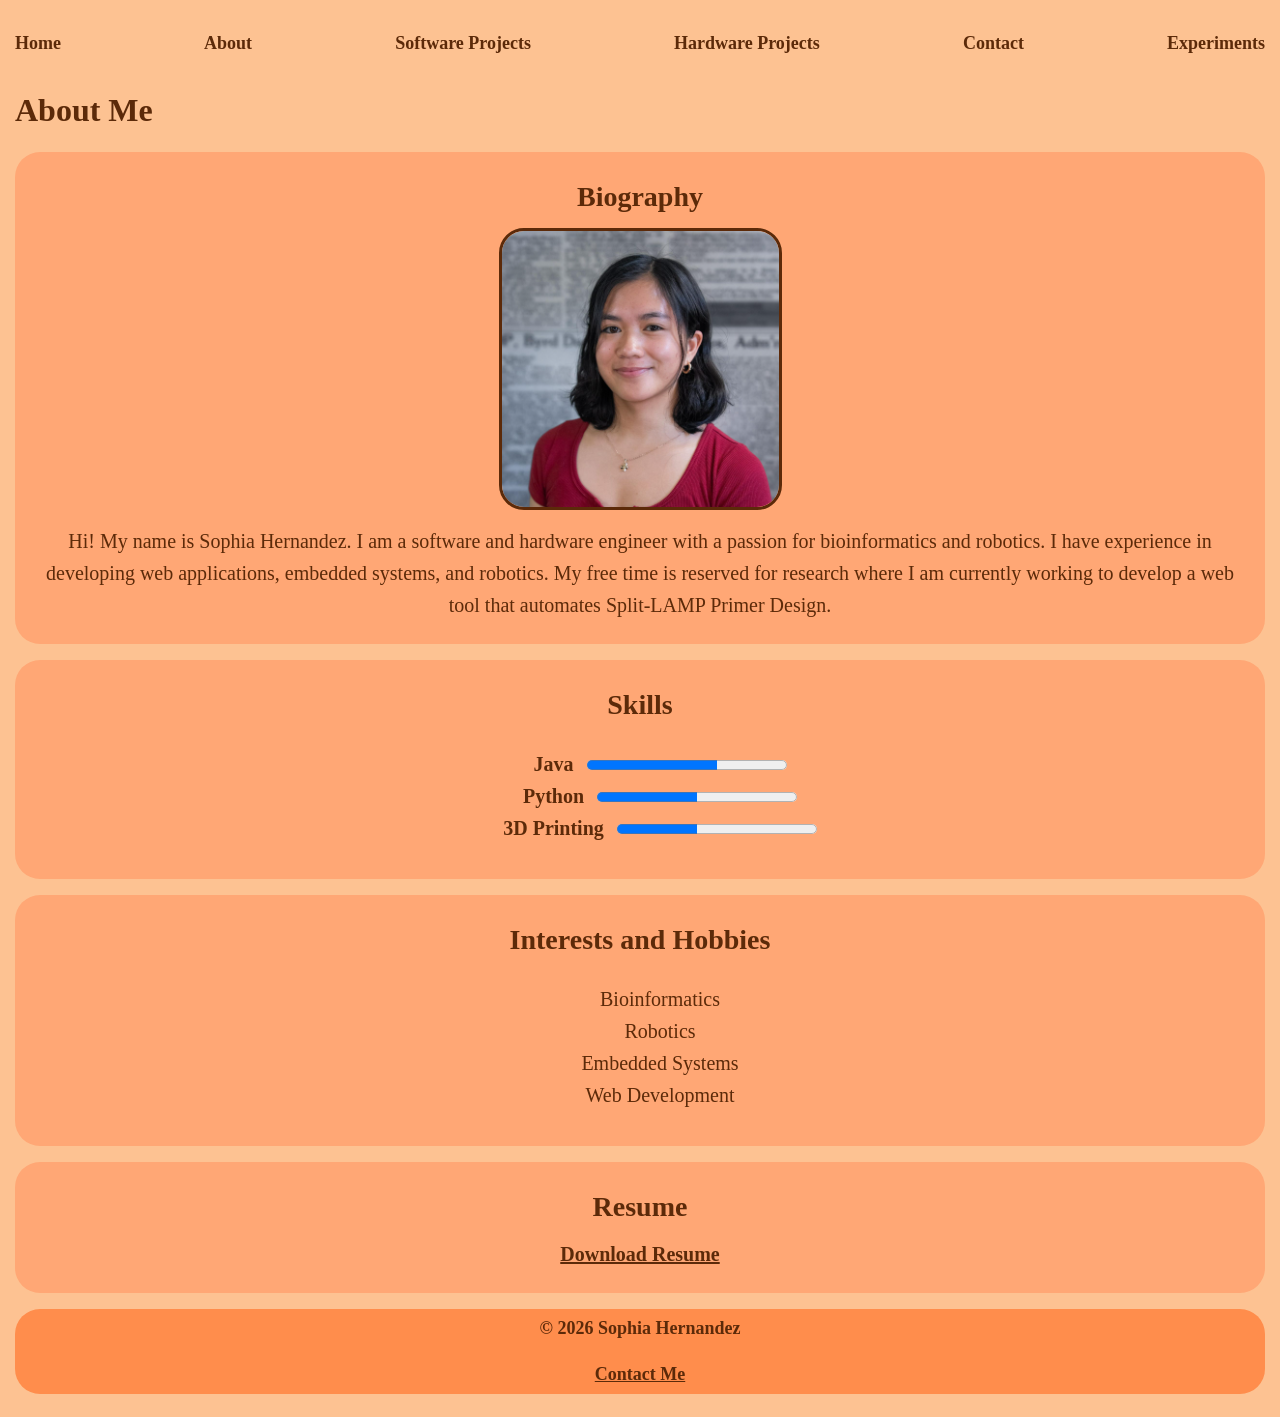
==== about.html @ c89c176f "Copy over hw3 onto hw4" ====
<!DOCTYPE html>
<html lang="en">
<head>
    <meta charset="UTF-8">
    <meta name="viewport" content="width=device-width, initial-scale=1.0">

    <title>About | Sophia Hernandez</title>
    <link rel="stylesheet" href="styles.css">
</head>

<body>
    <header>
        <nav>
            <ul>
                <li><a href="index.html">Home</a></li>
                <li><a href="about.html">About</a></li>
                <li><a href="software.html">Software Projects</a></li>
                <li><a href="hardware.html">Hardware Projects</a></li>
                <li><a href="contact.html">Contact</a></li>
                <li><a href="experiments.html">Experiments</a></li>
            </ul>
        </nav>

    </header>

    <main>
        <h2>About Me</h2>

        <section>
            <h3>Biography</h3>
            <img src="images/portrait-sophia.png" alt="Sophia smiling and wearing a red shirt.">
            <p>
                Hi! My name is Sophia Hernandez. I am a software and hardware engineer with a passion for bioinformatics and robotics.
                I have experience in developing web applications, embedded systems, and robotics. My free time is reserved for research where
                I am currently working to develop a web tool that automates Split-LAMP Primer Design.
            </p>
        </section>
        
        <section>
            <h3>Skills</h3>
            <ul>
                <li>
                    <label for="skill-java">Java</label>
                    <progress id="skill-java" value="65" max="100"></progress>
                </li>
                <li>
                    <label for="skill-python">Python</label>
                    <progress id="skill-python" value="50" max="100"></progress>
                </li>
                <li>
                    <label for="skill-3D-printing">3D Printing</label>
                    <progress id="skill-3D-printing" value="40" max="100"></progress>
                </li>
            </ul>
        </section>

        <section>
            <h3>Interests and Hobbies</h3>
            <ul>
                <li>Bioinformatics</li>
                <li>Robotics</li>
                <li>Embedded Systems</li>
                <li>Web Development</li>
            </ul>
        </section>

        <section>
            <h3>Resume</h3>
            <p><a href="resume.pdf" target="_blank" rel="noopener noreferrer">Download Resume</a></p>
        </section>
    </main>

    <footer>
        <p>&copy; 2026 Sophia Hernandez</p>
        <p><a href="contact.html">Contact Me</a></p>
    </footer>
</body>
</html>
---- styles.css ----
/* Custom Properties on Root */

:root {
    /* Colors */
    --color-bg: rgb(253, 194, 146); /* softer background */
    --color-section-bg: rgb(255, 167, 117);
    --color-blocks: rgb(255, 141, 76);
    --color-text: rgb(92, 42, 9);
    --color-button: rgb(255, 115, 34);
    --color-button-border: rgb(240, 97, 2);

    /* Font Stack */
    --font-all: "Times New Roman", Times, serif;
    --font18: 1.125rem;

    /* Layout Value */
    --max-width: 1500px;
    --padding: 15px;
    --border-rad: 25px;
}

/* Body Styles */
body {
    /* Typography and Inheritance Section */
    background-color: var(--color-bg);
    font-family: var(--font-all);
    color: var(--color-text);
    line-height: 1.6;

    /* Layout and Box Model */
    max-width: var(--max-width);
    margin: 0 auto; /* 0's at the top and bottom and centers page */
    padding: var(--padding);
}

/* Headers  */
h1 {
    color: var(--color-text);
    font-size: 2.5rem;
    margin-top: 1rem;
    margin-bottom: 1rem;
}

h2 {
    color: var(--color-text);
    font-size: 2rem;
    margin-top: 0.75rem;
    margin-bottom: 0.75rem;
}

h3 {
    color: var(--color-text);
    font-size: 1.75rem;
    margin-top: 0.5rem;
    margin-bottom: 0.5rem;
}

h4 {
    color: var(--color-text);
    font-size: 1.5rem;
    margin-top: 0.5rem;
    margin-bottom: 0.5rem;
}

p {
    color: var(--color-text);
    font-size: 1.25rem;
    margin-top: 0.5rem;
    margin-bottom: 0.5rem;
}

section {
    background-color: var(--color-section-bg);
    border-radius: 25px;
    padding: var(--padding);
    margin-top: 1rem;
    margin-bottom: 1rem;

    justify-content: center;
    text-align: center;
}

section h2 {
    background-color: var(--color-blocks);
    border-radius: 25px;
    margin: 10px;
    padding: 10px;
}

section > ul {
    list-style: none;
}

label {
    font-size: 1.25rem;
}

section li label {
    font-size: 1.25rem;
    font-weight: bold;
}

ol {
    list-style: none;
    font-size: 1.25rem;
}

ul {
    font-size: 1.25rem;
}

/* Navigation */
nav {
    gap: 0;
}
/* Selectors in Context */
nav > ul{ /* This is a child combinator which targets the ul tag and it is a child of nav*/
    list-style: none;
    margin: 0;
    padding: 0; /* Padding to the left and right*/
    flex-wrap: wrap;
    display: flex;
    justify-content: space-between;
}

nav li {
    margin: 0;
    padding: 0;
}

nav li h1 {
    font-size: 2.25rem;
    color: var(--color-text);
    text-decoration-line: none;
    font-weight: bold;

    margin: 0;
    
    flex-wrap: wrap;
    display: flex;
    justify-content: left;
}

nav li a {
    font-size: var(--font18);
    color: var(--color-text);
    text-decoration-line: none;
    font-weight: bold;

    margin: 0;
    padding: 0.8em 0em;
    
    display: flex;
    justify-content: right;
}

footer {
    background-color: var(--color-blocks);
    border-radius: var(--border-rad);
}

footer p {
    font-size: var(--font18);
    color: var(--color-text);
    font-weight: bold;

    text-align: center;

    padding: 5px;
}

footer a {
    font-size: var(--font18);
    color: var(--color-text);
    font-weight: bold;
}

@media (max-width: 600px) {
    nav > ul {
        flex-direction: column;
    }
}

/* Selectors in Context */
label + progress { /* Label + progress: they are adjacent siblings that selects progress after label so they sit side by side*/
    padding: 10px;
    margin-left: 0.5rem;
    max-width: 100%;
}   

footer p ~ p { /* They are subsequent siblings where the paragraph after the first is the one that is targeted so it is separate from copyright section*/
    margin-top: 0;
    font-size: 1rem;
}

/* Attribute Selector */
a[href$=".pdf"] { /* Targets any link that has an href which ends in .pdf (this is mainly used for my resume to be downloaded) */
    color: var(--color-text);
    text-decoration: underline;
    font-weight: bold;
}

/* Layout and Responsiveness  */

/*Mainly for experiments page so that it won't scroll sideways*/
img {
    max-width: 100%;
    height: auto;
    
    border-radius: 25px;
    border-style: solid;
    border-color: var(--color-text);
    
}

audio {
    max-width: 100%;
    height: auto;
}

video {
    max-width: 100%;
    border-radius: 25px;
    height: auto;
}

canvas {
    max-width: 100%;
    height: auto;
}

svg {
    max-width: 100%;
    height: auto;
}

iframe {
    max-width: 100%;
    border-radius: 25px;
}

a {
    color: var(--color-text);
    text-decoration: underline;
}

/* Hover Section */
a:hover {
    text-decoration: underline;
}

nav li a:hover{
    text-decoration: underline;
}

footer a:hover {
    text-decoration: underline;
    background-color: var(--color-bg);
    border-radius: var(--border-rad);
}

/* Focus Section */
a:focus {
    color: var(--color-text);
    outline: 3px;
    outline-style: solid;
}

input:focus {
    color: var(--color-text);
    outline: 3px;
    outline-style: solid;
}

button:focus {
    color: var(--color-text);
    outline: 3px;
    outline-style: solid;
}

/* From hardware.html and software.html*/
project-card {
    display: block;
    background-color: var(--color-section-bg);
    border-radius: 25px;

    margin-bottom: 1rem;
    margin-top: 1rem;
    padding: var(--padding);
}
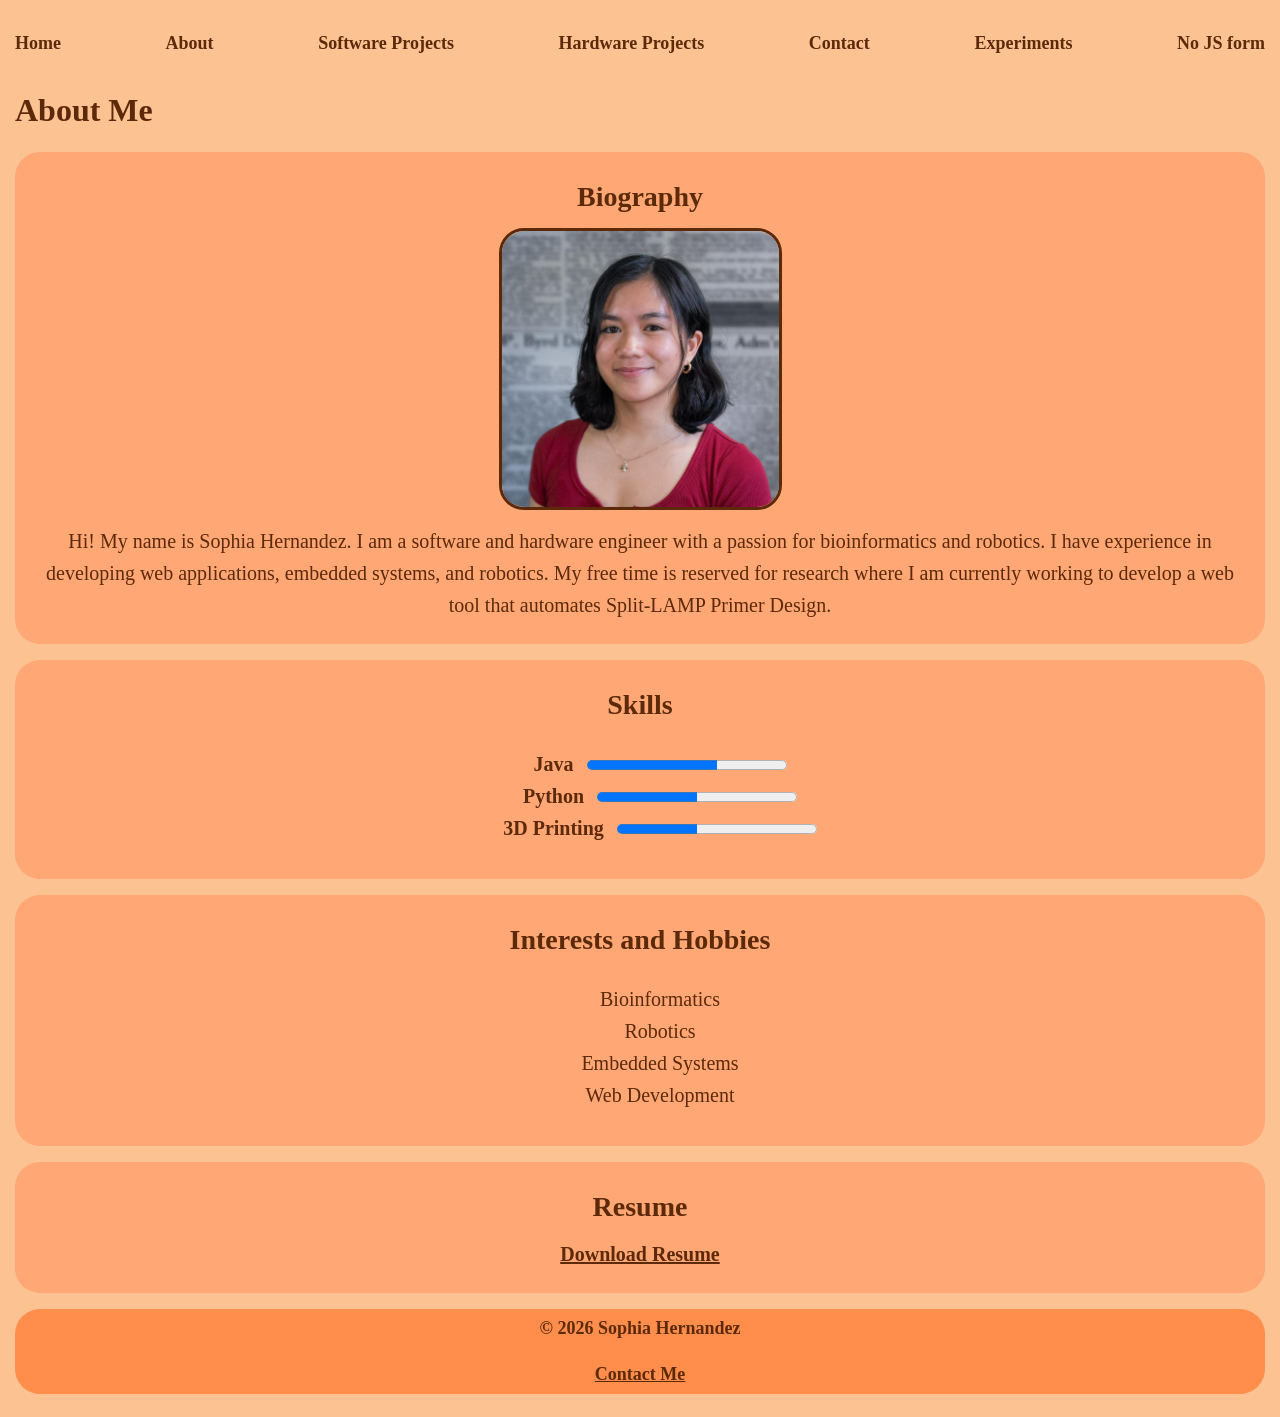
==== commit 2705597d: "No JS html page part 1" ====
--- a/about.html
+++ b/about.html
@@ -18,6 +18,7 @@
                 <li><a href="hardware.html">Hardware Projects</a></li>
                 <li><a href="contact.html">Contact</a></li>
                 <li><a href="experiments.html">Experiments</a></li>
+                <li><a href="form-no-js.html">No JS form</a></li>
             </ul>
         </nav>
 
--- a/styles.css
+++ b/styles.css
@@ -8,6 +8,7 @@
     --color-text: rgb(92, 42, 9);
     --color-button: rgb(255, 115, 34);
     --color-button-border: rgb(240, 97, 2);
+    --outline-color: rgb(92,42, 9);
 
     /* Font Stack */
     --font-all: "Times New Roman", Times, serif;
@@ -287,4 +288,78 @@
     margin-bottom: 1rem;
     margin-top: 1rem;
     padding: var(--padding);
+}
+
+/*form css*/
+
+form {
+    width: 100%;
+    max-width: 50rem;
+    margin-inline: auto; /* Centers form horizontally */
+}
+
+.field {
+    display: flex;
+    flex-direction: column;
+    gap: 0.25rem;
+    margin-bottom: 1rem;
+    font-weight: bold;
+}
+
+.field small {
+    font-size: 1rem;
+    font-weight: bold;
+    color: var(--color-text);
+}
+
+.field input, .field textarea {
+    background-color: white;
+    width: 100%;
+    box-sizing: border-box;
+    font: inherit;
+    color: var(--color-text);
+    padding: 0.5rem;
+    border: 2px solid var(--outline-color);
+    border-radius: 0.25rem;
+}
+
+.field input::placeholder, .field textarea::placeholder {
+    color: var(--color-text);
+    opacity: 0.75;
+}
+
+.field input:user-invalid, .field textarea:user-invalid {
+    border-style: dashed;
+    border-color: var(--outline-color);
+}
+
+.field input:user-valid, .field textarea:user-valid {
+    border-style: solid;
+    border-color: var(--outline-color);
+}
+
+textarea {
+    resize: vertical;
+}
+
+textarea:focus, input:focus {
+    outline: 3px solid var(--outline-color);
+    outline-offset: 2px;
+}
+
+button[type="submit"] {
+    background-color: var(--color-button);
+    color: var(--color-text);
+    font: inherit;
+    font-weight: bold;
+    padding: 0.5rem 1rem;
+    border: 3px solid var(--color-blocks);
+    border-radius: 0.25rem;
+    cursor: pointer;
+}
+
+button[type="submit"]:hover {
+    background-color: var(--color-blocks);
+    border: 3px solid var(--color-button);
+    color: var(--color-text);
 }
